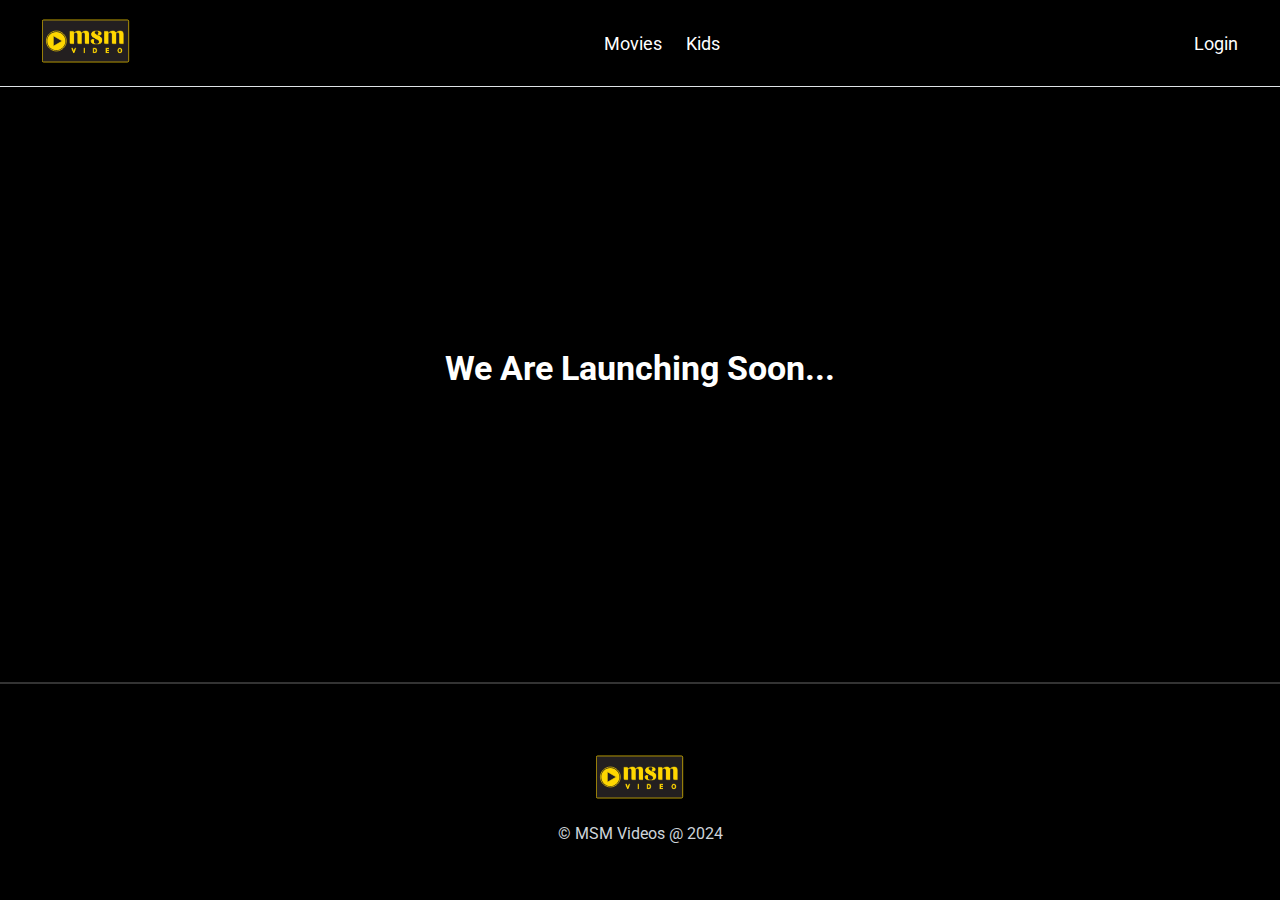
==== login.html @ 50a0a113 "initial commit" ====
<!DOCTYPE html>
<html lang="en">
  <head>
    <meta charset="UTF-8" />
    <meta name="viewport" content="width=device-width, initial-scale=1.0" />
    <title>MSM Videos | Login</title>
    <link rel="preconnect" href="https://fonts.googleapis.com" />
    <link rel="preconnect" href="https://fonts.gstatic.com" crossorigin />
    <link
      rel="stylesheet"
      href="https://cdnjs.cloudflare.com/ajax/libs/font-awesome/6.5.1/css/all.min.css"
      integrity="sha512-DTOQO9RWCH3ppGqcWaEA1BIZOC6xxalwEsw9c2QQeAIftl+Vegovlnee1c9QX4TctnWMn13TZye+giMm8e2LwA=="
      crossorigin="anonymous"
      referrerpolicy="no-referrer"
    />
    <link
      href="https://fonts.googleapis.com/css2?family=Roboto:ital,wght@0,100;0,300;0,400;0,500;0,700;0,900;1,100;1,300;1,400;1,500;1,700;1,900&display=swap"
      rel="stylesheet"
    />
    <link href="main.css" rel="stylesheet" />
    <style>
      .main {
        min-height: 55vh !important;
        display: flex;
        justify-content: center;
        align-items: center;
      }
    </style>
  </head>
  <body>
    <header>
      <nav class="nav">
        <div class="nav_left">
          <a href="main.html">
            <img src="images/logo.svg" alt="MSM Videos" />
          </a>
        </div>
        <ul class="nav_middle">
          <li><a href="#">Movies</a></li>
          <li><a href="#">Kids</a></li>
        </ul>
        <ul class="nav_right">
          <li><a href="#">Login</a></li>
        </ul>
        <i class="fa-solid fa-bars"></i>
      </nav>
    </header>
    <main class="main">
      <h1 class="heading">We Are Launching Soon...</h1>
    </main>
    <hr />
    <footer class="footer common-padding">
      <img src="images/logo.svg" alt="MSM Videos" />
      <p>&copy; MSM Videos @ 2024</p>
    </footer>
  </body>
</html>
---- main.css ----
*,
*::before,
*::after {
  box-sizing: border-box;
  margin: 0;
  padding: 0;
}
html {
  font-size: 62.5%;
  font-family: "roboto", "Poppins", sans-serif;
}
body {
  font-size: 1.6rem;
  background-color: #000;
  color: white;
}

hr {
  border: 0;
  height: 2px;
  background: #333;
  margin: 2.4rem 0;
}

.heading_secondary span:not(:last-child) {
  border-right: 2px solid #f05252;
  padding-top: 10px;
  padding-bottom: 10px;
  padding-right: 10px;
  display: inline-block;
  margin-right: 10px;
}

.common-padding {
  padding: 4.2rem 5.2rem;
}

.text-center {
  text-align: center;
}

.heading {
  font-size: 3.4rem;
  line-height: 2.5rem;
  text-align: center;
  font-weight: 700;
  --tw-text-opacity: 1;
  /* color: rgb(241 245 249 / var(--tw-text-opacity)); */
  margin-bottom: 3.2rem;
}

.heading_secondary {
  font-size: 2.8rem;
  line-height: 2rem;
  /* text-align: center; */
  font-weight: 600;
  --tw-text-opacity: 1;
  color: rgb(241 245 249 / var(--tw-text-opacity));
  margin-bottom: 1.8rem;
}

/* .heading_secondary span {
  color: #f05252;
} */
/* header & nav */

.nav .fa-bars {
  font-size: 2.4rem;
  display: none;
  cursor: pointer;
}

header {
  padding: 1.4rem 4.2rem;
  background-color: #000;
  border-bottom: 1px solid #dee2e6;
  position: sticky;
  top: 0;
  /* width: 100%; */
}
.nav {
  display: flex;
  justify-content: space-between;
  align-items: center;
}

.nav ul {
  list-style: none;
  display: flex;
  gap: 2.4rem;
}

.nav ul li a {
  text-decoration: none;
  color: white;
  font-size: 1.8rem;
  /* line-height: 1.75rem; */
  cursor: pointer;
  transition: all 0.2s;
}

.nav ul li a:hover {
  color: #f05252;
}

.nav_left img {
  width: 8.8rem;
  height: 5.4rem;
  cursor: pointer;
}

/* Main */
.main {
  min-height: 95vh;
  margin: 5rem 0;
}

.main .first {
  display: flex;
  gap: 3.6rem;
  /* padding: 5.4rem 0; */
  align-items: center;
  justify-content: space-between;
}

.main .first .first_left {
  flex-basis: 34%;
}

.main .first .first_left p {
  color: #ced4da;
}
.main .first .first_right {
  flex-basis: 66%;
}

.main .first .first_right img {
  border-radius: 5px;
}

.main .first img {
  width: 100%;
  object-fit: cover;
  /* height: 25rem; */
}

.main .second {
  flex-direction: row-reverse;
}

/* .support {
  border-top: 1px solid #dee2e6;
  border-bottom: 1px solid #dee2e6;
} */

.support_content {
  display: flex;
  gap: 3.2rem;
  align-items: center;
}

.support_content > div {
  flex-basis: 50%;
}

.support_content img {
  width: 100%;
  object-fit: cover;
  margin-top: -3.2rem;
}

/* Subscribe */

.subscribe {
  background-color: white;
  color: black !important;
}

.subscribe .contact {
  margin-top: 3.2rem;
}

.subscribe .contact a {
  color: black;
}
.inner-container {
  display: flex;
  flex-wrap: wrap;
  align-items: center;
  justify-content: center;
  gap: 1.25rem;
  margin-top: 1.8rem;
}

.email-input {
  height: 4.2rem;
  padding: 0 1rem;
  width: 26rem;
  border-radius: 0.375rem;
  font-size: 1.4rem;
  color: #f1f3f5;
  border: 2px solid #c81e1e99;
  background-color: black;

  /* background-color: transparent; */
}

.email-input:active,
.email-input:focus {
  outline: none;
  border-color: #c81e1e;
  background-color: black;
}

.email-input::placeholder {
  color: #ffffff95;
}

.button {
  height: 4.2rem;
  width: 16rem;
  border-radius: 0.5rem;
  background-color: #f05252;
  border: 2px solid #f05252;
  text-align: center;
  cursor: pointer;
  font-size: 1.4rem;
  line-height: 1.75rem;
  font-weight: 600;
  color: rgb(255 255 255);
}

/* Footer */
.footer {
  background-color: #000;
  color: white;
  text-align: center;
  /* border-top: 1px solid #dee2e6; */
}

.footer img {
  width: 8.8rem;
  height: 5.4rem;
  cursor: pointer;
  margin-bottom: 1.6rem;
}

.footer p {
  color: #ced4da;
}

@media only screen and (max-width: 848px) {
  .common-padding {
    padding: 3.8rem 4.8rem;
  }
  .heading {
    font-size: 3.2rem;
    line-height: 2.2rem;
    text-align: center;
    font-weight: 700;
    margin-bottom: 3rem;
  }

  .heading_secondary {
    font-size: 2.4rem;
    line-height: 1.8rem;
    /* text-align: center; */
    font-weight: 600;
    margin-bottom: 1.6rem;
  }
  .heading_secondary span:not(:last-child) {
    border-right: 2px solid #f05252;
    padding-top: 5px;
    padding-bottom: 5px;
    padding-right: 8px;
    display: inline-block;
    margin-right: 8px;
  }
}

@media only screen and (max-width: 748px) {
  html {
    font-size: 56.25%;
  }
  .nav .fa-bars {
    display: block;
  }
  .nav .nav_middle,
  .nav .nav_right {
    display: none;
  }

  .main .first {
    /* display: flex; */
    flex-direction: column;
    /* gap: 3.6rem; */
    align-items: center;
    justify-content: space-between;
  }

  .support_content {
    /* display: flex; */
    flex-direction: column;
    gap: 3.2rem;
    align-items: center;
  }
}
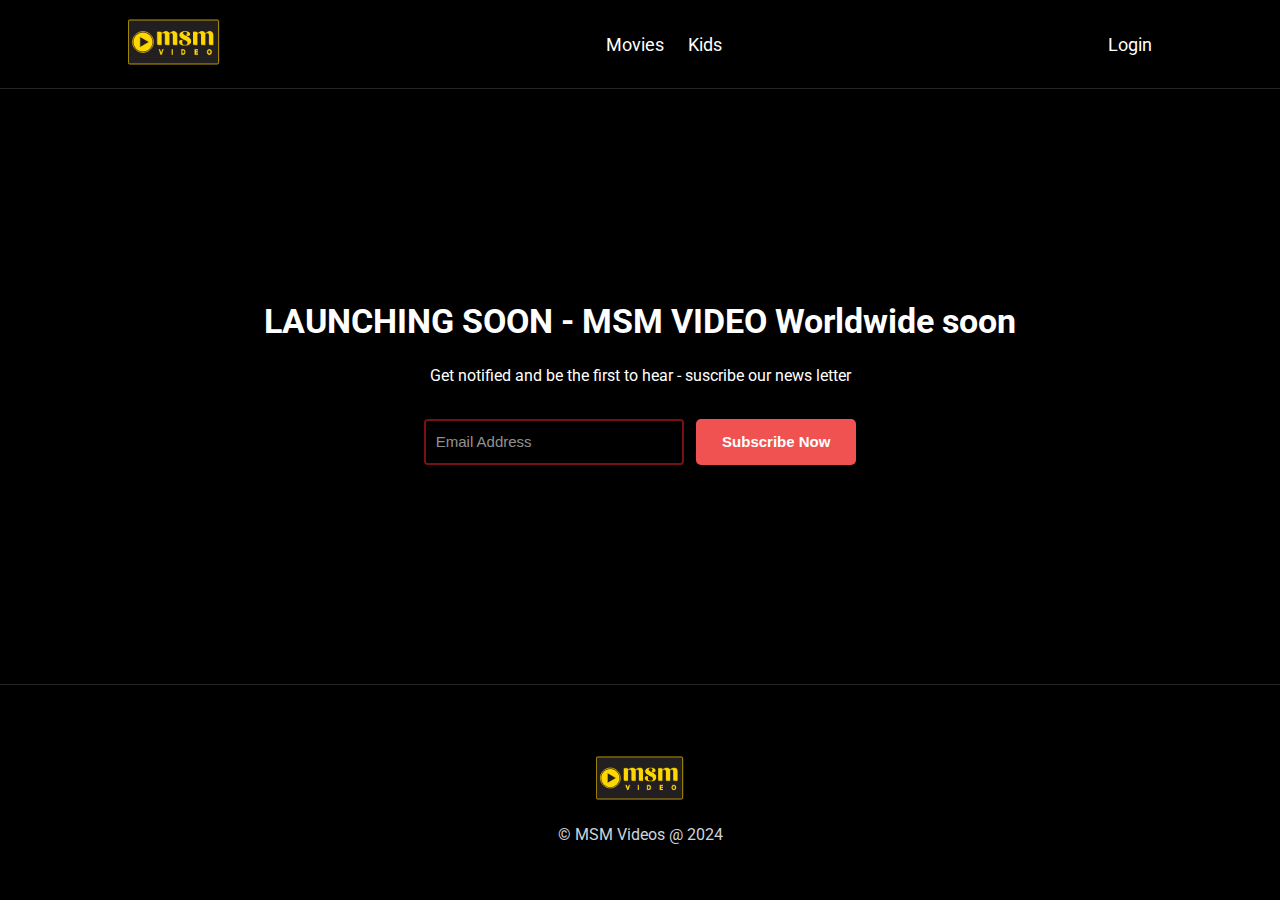
==== commit e088efde: "changes in design" ====
--- a/login.html
+++ b/login.html
@@ -25,6 +25,10 @@
         justify-content: center;
         align-items: center;
       }
+
+      .input-container {
+        margin-top: 3.4rem;
+      }
     </style>
   </head>
   <body>
@@ -46,7 +50,25 @@
       </nav>
     </header>
     <main class="main">
-      <h1 class="heading">We Are Launching Soon...</h1>
+      <div class="text-center">
+        <h1 class="heading">LAUNCHING SOON - MSM VIDEO Worldwide soon</h1>
+        <p>Get notified and be the first to hear - suscribe our news letter</p>
+        <div class="input-container">
+          <form
+            class="inner-container"
+            action="{{route('subscribe')}}"
+            method="post"
+          >
+            <input
+              name="email"
+              type="email"
+              placeholder="Email Address"
+              class="email-input"
+            />
+            <button class="button" type="submit">Subscribe Now</button>
+          </form>
+        </div>
+      </div>
     </main>
     <hr />
     <footer class="footer common-padding">
--- a/main.css
+++ b/main.css
@@ -17,8 +17,8 @@
 
 hr {
   border: 0;
-  height: 2px;
-  background: #333;
+  height: 1px;
+  background: #212529;
   margin: 2.4rem 0;
 }
 
@@ -31,8 +31,17 @@
   margin-right: 10px;
 }
 
+.large-heading {
+  font-size: 4.4rem !important;
+  margin-bottom: 4.2rem !important;
+  line-height: 5.2rem !important;
+  /* margin-bottom: 0 !important; */
+}
+
 .common-padding {
-  padding: 4.2rem 5.2rem;
+  padding: 4.2rem 0rem;
+  max-width: 75%;
+  margin: 0 auto;
 }
 
 .text-center {
@@ -71,16 +80,18 @@
 }
 
 header {
-  padding: 1.4rem 4.2rem;
+  padding: 1.4rem 0rem;
   background-color: #000;
-  border-bottom: 1px solid #dee2e6;
+  border-bottom: 1px solid #212529;
   position: sticky;
   top: 0;
   /* width: 100%; */
 }
 .nav {
+  max-width: 75%;
   display: flex;
   justify-content: space-between;
+  margin: 0 auto;
   align-items: center;
 }
 
@@ -104,8 +115,8 @@
 }
 
 .nav_left img {
-  width: 8.8rem;
-  height: 5.4rem;
+  width: 9.2rem;
+  height: 5.6rem;
   cursor: pointer;
 }
 
@@ -125,17 +136,20 @@
 
 .main .first .first_left {
   flex-basis: 34%;
+  /* align-self: baseline; */
 }
 
 .main .first .first_left p {
   color: #ced4da;
+  font-size: 1.8rem;
+  line-height: 3.2rem;
 }
 .main .first .first_right {
   flex-basis: 66%;
 }
 
 .main .first .first_right img {
-  border-radius: 5px;
+  border-radius: 7px;
 }
 
 .main .first img {
@@ -155,7 +169,8 @@
 
 .support_content {
   display: flex;
-  gap: 3.2rem;
+  flex-direction: column;
+  /* gap: 3.2rem; */
   align-items: center;
 }
 
@@ -166,7 +181,12 @@
 .support_content img {
   width: 100%;
   object-fit: cover;
-  margin-top: -3.2rem;
+  /* margin-top: -1.2rem; */
+}
+
+.support_left p {
+  font-size: 1.8rem;
+  /* line-height: 3.2rem; */
 }
 
 /* Subscribe */
@@ -193,11 +213,11 @@
 }
 
 .email-input {
-  height: 4.2rem;
+  height: 4.6rem;
   padding: 0 1rem;
   width: 26rem;
   border-radius: 0.375rem;
-  font-size: 1.4rem;
+  font-size: 1.5rem;
   color: #f1f3f5;
   border: 2px solid #c81e1e99;
   background-color: black;
@@ -217,14 +237,14 @@
 }
 
 .button {
-  height: 4.2rem;
+  height: 4.6rem;
   width: 16rem;
   border-radius: 0.5rem;
   background-color: #f05252;
   border: 2px solid #f05252;
   text-align: center;
   cursor: pointer;
-  font-size: 1.4rem;
+  font-size: 1.5rem;
   line-height: 1.75rem;
   font-weight: 600;
   color: rgb(255 255 255);
@@ -248,11 +268,41 @@
 .footer p {
   color: #ced4da;
 }
+@media only screen and (max-width: 1336px) {
+  .common-padding {
+    max-width: 80%;
+  }
+  .nav {
+    max-width: 80%;
+  }
+}
+
+@media only screen and (max-width: 1000px) {
+  .common-padding {
+    max-width: 85%;
+  }
+  .nav {
+    max-width: 85%;
+  }
+
+  .large-heading {
+    font-size: 4rem !important;
+    margin-bottom: 4rem !important;
+    line-height: 4.8rem !important;
+  }
+}
 
 @media only screen and (max-width: 848px) {
+  html {
+    font-size: 60.25%;
+  }
   .common-padding {
-    padding: 3.8rem 4.8rem;
-  }
+    max-width: 90%;
+  }
+  .nav {
+    max-width: 90%;
+  }
+
   .heading {
     font-size: 3.2rem;
     line-height: 2.2rem;
@@ -290,6 +340,12 @@
     display: none;
   }
 
+  .large-heading {
+    font-size: 3.8rem !important;
+    margin-bottom: 3.2rem !important;
+    line-height: 4rem !important;
+  }
+
   .main .first {
     /* display: flex; */
     flex-direction: column;
@@ -298,10 +354,15 @@
     justify-content: space-between;
   }
 
+  .main .first .first_left {
+    /* flex-basis: 34%; */
+    align-self: baseline;
+  }
+
   .support_content {
     /* display: flex; */
     flex-direction: column;
-    gap: 3.2rem;
+    gap: 1.2rem;
     align-items: center;
   }
 }
